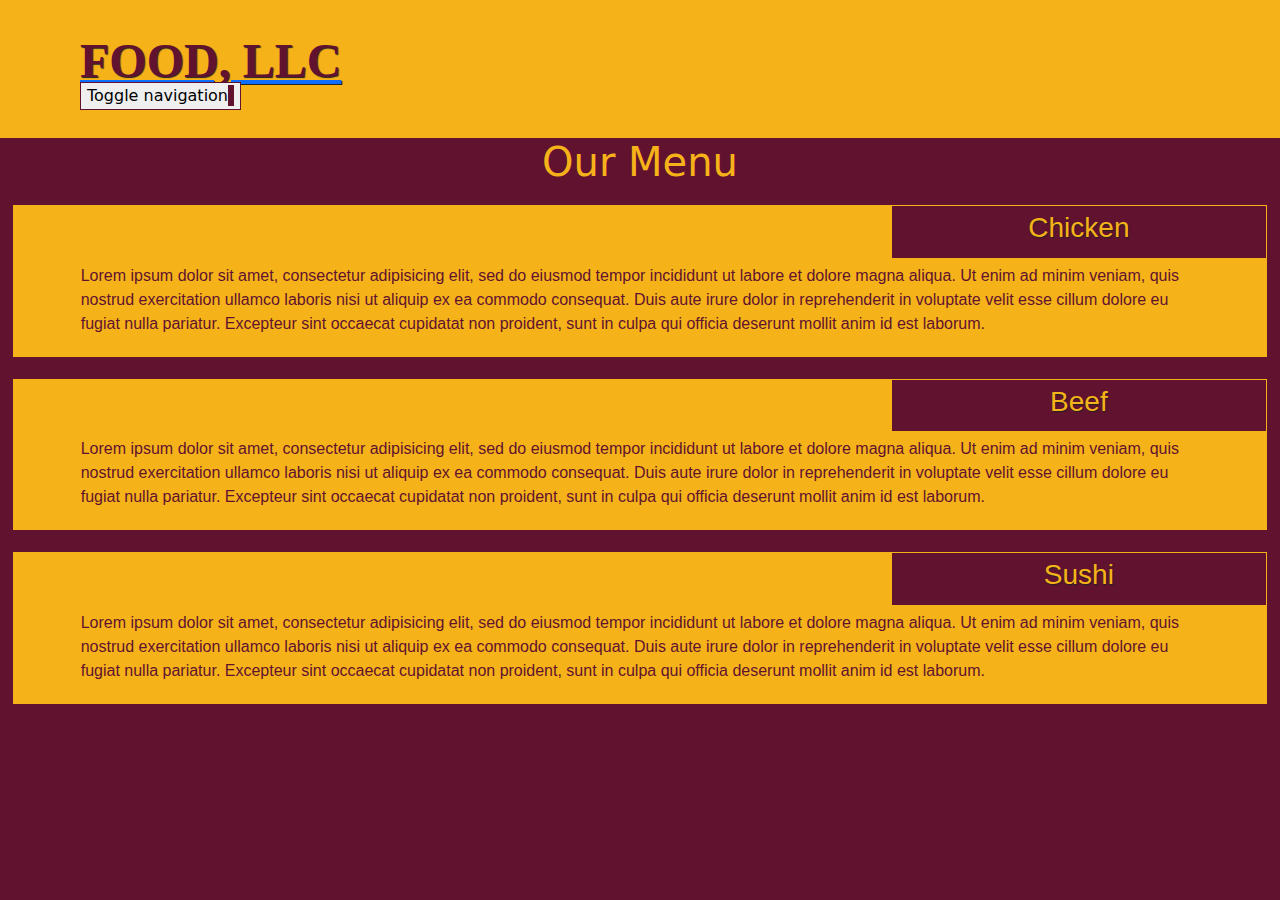
==== module3solution/index1.html @ 5f43bc53 "assignment3" ====
<!doctype html>
<html lang="en">
  <head>
    <meta charset="utf-8">
    <meta http-equiv="X-UA-Compatible" content="IE=edge">
    <meta name="viewport" content="width=device-width, initial-scale=1">

    <!-- HTML5 shim and Respond.js for IE8 support of HTML5 elements and media queries -->
    <!-- WARNING: Respond.js doesn't work if you view the page via file:// -->
    <!--[if lt IE 9]>
      <script src="https://oss.maxcdn.com/html5shiv/3.7.2/html5shiv.min.js"></script>
      <script src="https://oss.maxcdn.com/respond/1.4.2/respond.min.js"></script>
    <![endif]-->

    <title>Assignment3</title>
    <link rel="stylesheet" href="css/bootstrap.min.css">
    <link rel="stylesheet" href="css/styles.css">
  </head>
<body>
  <header>
    <nav id="header-nav" class="navbar navbar-default">
      <div class="container">
        <div class="navbar-header">
          <div class="navbar-brand">
            <a href="index.html"><h1>Food, LLC</h1></a>
          </div>
          <button type="button" class="navbar-toggle collapsed" data-toggle="collapse" data-target="#collapsable-nav" aria-expanded="false">
            <span class="sr-only">Toggle navigation</span>
            <span class="icon-bar"></span>
            <span class="icon-bar"></span>
            <span class="icon-bar"></span>
          </button>
        </div>
        <div id="collapsable-nav" class="collapse navbar-collapse">
          <ul id="nav-list" class="nav navbar-nav navbar-right visible-xs">
            <li class="text-center">
              <a href="#chicken"><span class="glyphicon glyphicon-cutlery"></span><br class="hidden-xs"> Chicken</a>
              <hr class="visible-xs">
            </li>
            <li class="text-center">
              <a href="#beef"><span class="glyphicon glyphicon-fire"></span><br class="hidden-xs"> Beef</a>
              <hr class="visible-xs">
            </li>
            <li class="text-center">
              <a href="#sushi"><span class="glyphicon glyphicon-gift"></span><br class="hidden-xs"> Sushi</a>
            </li>
          </ul>
        </div>
      </div>
    </nav>
  </header>
  <h1 class="text-center">Our Menu</h1>
  <div id="main-content" class="container-fluid">
    <div id="menu-tiles" class="row">
      <div id="chicken-menu"class="col-lg-12 col-md-6 col-sm-12 col-xs-12">
        <section>
          <div id="chicken" class="submenu"><h3 class="text-center">Chicken</h3></div>
          <p>
            Lorem ipsum dolor sit amet, consectetur adipisicing elit, sed do eiusmod tempor incididunt ut labore et dolore magna aliqua.
            Ut enim ad minim veniam, quis nostrud exercitation ullamco laboris nisi ut aliquip ex ea commodo consequat.
            Duis aute irure dolor in reprehenderit in voluptate velit esse cillum dolore eu fugiat nulla pariatur.
            Excepteur sint occaecat cupidatat non proident, sunt in culpa qui officia deserunt mollit anim id est laborum.
          </p>
        </section>
      </div>
      <div id="beef-menu"class="col-lg-12 col-md-6 col-sm-12 col-xs-12">
        <section>
          <div id="beef" class="submenu"><h3 class="text-center">Beef</h3></div>
          <p>
            Lorem ipsum dolor sit amet, consectetur adipisicing elit, sed do eiusmod tempor incididunt ut labore et dolore magna aliqua.
            Ut enim ad minim veniam, quis nostrud exercitation ullamco laboris nisi ut aliquip ex ea commodo consequat.
            Duis aute irure dolor in reprehenderit in voluptate velit esse cillum dolore eu fugiat nulla pariatur.
            Excepteur sint occaecat cupidatat non proident, sunt in culpa qui officia deserunt mollit anim id est laborum.
          </p>
        </section>
      </div>
      <div id="sushi-menu"class="col-lg-12 col-md-12 col-sm-12 col-xs-12">
        <section>
          <div id="sushi" class="submenu"><h3 class="text-center">Sushi</h3></div>
          <p>
            Lorem ipsum dolor sit amet, consectetur adipisicing elit, sed do eiusmod tempor incididunt ut labore et dolore magna aliqua.
            Ut enim ad minim veniam, quis nostrud exercitation ullamco laboris nisi ut aliquip ex ea commodo consequat.
            Duis aute irure dolor in reprehenderit in voluptate velit esse cillum dolore eu fugiat nulla pariatur.
            Excepteur sint occaecat cupidatat non proident, sunt in culpa qui officia deserunt mollit anim id est laborum.
          </p>
        </section>
      </div>
    </div>
  </div>

  <!-- jQuery (Bootstrap JS plugins depend on it) -->
  <script src="js/jquery-1.11.3.min.js"></script>
  <script src="js/bootstrap.min.js"></script>
  <script src="js/script.js"></script>
</body>
</html>
---- module3solution/css/styles.css ----
* {
    box-sizing: border-box;
}

body {
  font-size: 16px;
  color: #fff;
  background-color: #61122f;
}

.container {
    border: none;
    margin-left: auto;
    margin-right: auto;
    margin-top: 10px;
    margin-bottom: 10px;
    padding: 10px;
}

.navbar-brand {
  font-size: 2em;
  border: 0 0 10px 10px;
  padding-top: 15px;
  color: #FFFFFF;
}

.navbar-brand h1 {
  font-family: 'Lora', serif;
  color: #61122f;
  font-size: 1.5em;
  text-transform: uppercase;
  font-weight: bold;
  text-shadow: 1px 1px 1px #222;
  margin-top: 0;
  margin-bottom: 0;
  line-height: .75;
}

.navbar-brand a:hover, .navbar-brand a:focus {
  text-decoration: none;
}

#header-nav {
  background-color: #f6b319;
  border-radius: 0;
  border: 0;
}

.navbar-header button.navbar-toggle, .navbar-header .icon-bar {
  border: 1px solid #61122f;
}
.navbar-header button.navbar-toggle {
  clear: both;
  margin-top: -35px;
}

.nav-header {
  background-color: #FFFFFF;
}

#nav-list {
  margin-top: 10px;
}

#nav-list a {
  color: #951C49;
  text-align: center;
}
#nav-list a:hover {
  background: #E7E7E7;
}
#nav-list a span {
  font-size: 1.2em;
  margin-right: 9px;
}

hr {
  border-color: white;
}

h1 {
  color: #f6b319;
}

section {
    border: 1px solid #61122f;
    background-color: #f6b319;
    width: 100%;
    height: auto;
    font-family: Helvetica;
    color: #61122f;
    position: relative;
    overflow: auto;
}

.submenu {
    border: 1px solid #f6b319;
    text-align: center;
    width: 30%;
    margin-left: 70%;
    font-family: Georgia,sans-serif;
    font-weight: bold;
    font-size: 1.25em;
  color: #f6b319;
  text-shadow: 1px 1px 1px #222;
    margin-bottom: 0;
    margin-top: 0;
    padding: 5px;
    background-color: #61122f;
}

section > p {
  width: 90%;
  height: 100%;
  padding: 5px;
  margin-left: auto;
  margin-right: auto;
  clear: right;
  overflow: auto;
}

#chicken-menu {
  margin-bottom: 10px;
  margin-top: 10px;
}

#beef-menu {
  margin-bottom: 10px;
  margin-top: 10px;
}

#sushi-menu {
  margin-bottom: 10px;
  margin-top: 10px;
}

/********** Large devices only **********/
@media (min-width: 1200px) {
}

/********** Medium devices only **********/
@media (min-width: 992px) and (max-width: 1199px) {
}

/********** Small devices only **********/
@media (min-width: 768px) and (max-width: 991px) {
}

/********** Extra small devices only **********/
@media (max-width: 767px) {
  /* Header */
  .navbar-brand {
    padding-top: 0;
    height: 40px;
  }
  h1, .navbar-brand h1 {
    padding-top: 10px;
    font-size: 6vw;
  }

  #collapsable-nav a {
    font-size: 1.2em;
  }
  #collapsable-nav a span {
    font-size: 1em;
    margin-right: 3px;
  }
  /* End Header */
}


/********** Super extra small devices Only (e.g., iPhone 4) **********/
@media (max-width: 479px) {
  /* Header */
  h1, .navbar-brand h1 {
    padding-top: 13px;
  }
  /* End Header */
}
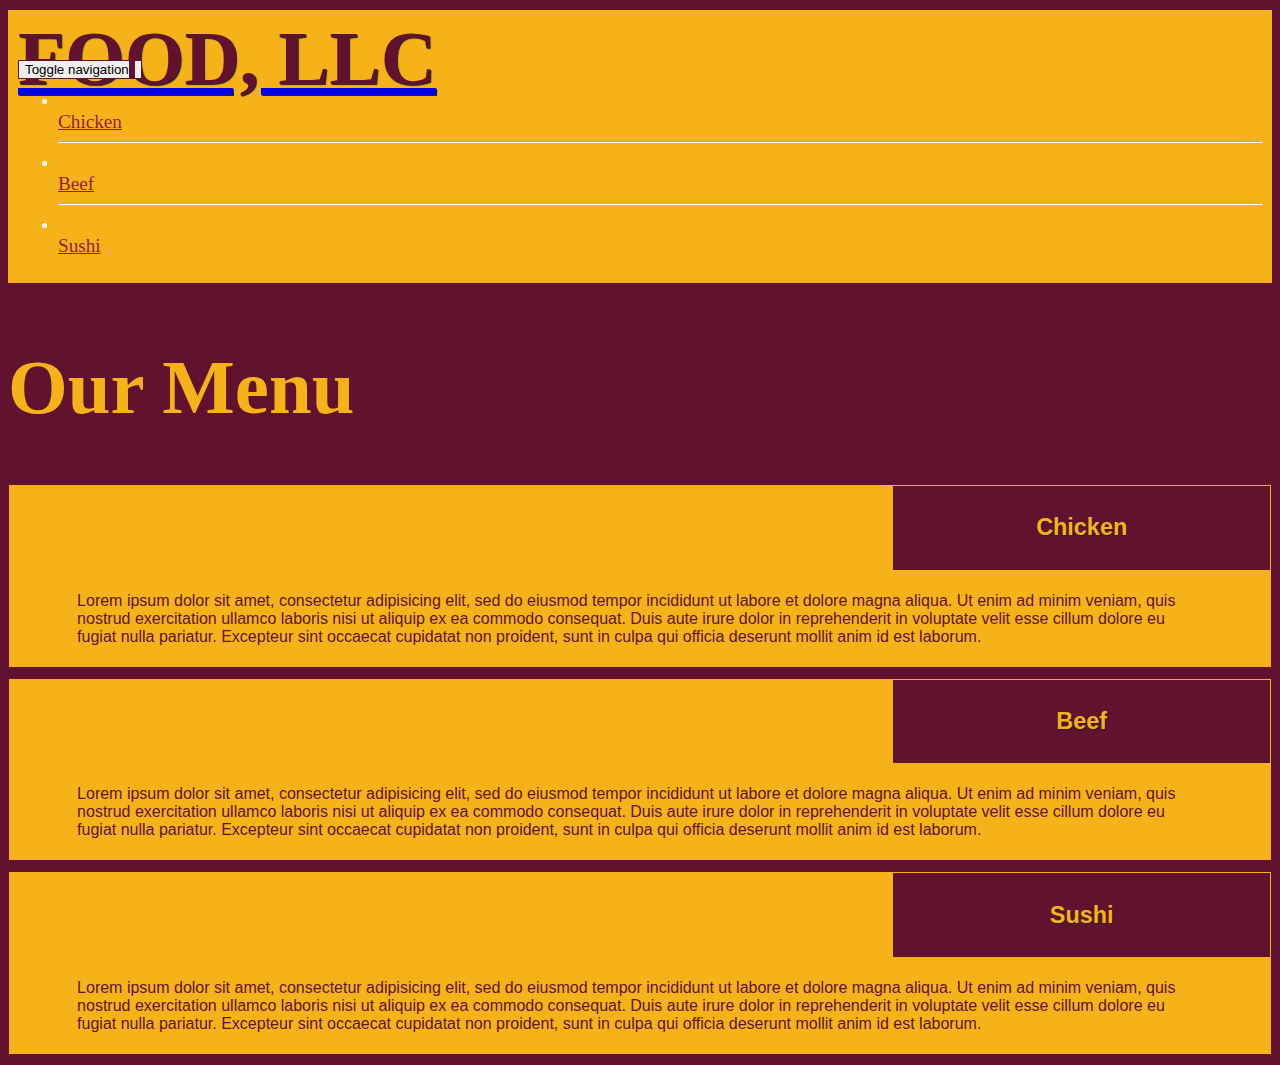
==== commit d747da82: "assignment3" ====
--- a/module3solution/index1.html
+++ b/module3solution/index1.html
@@ -13,7 +13,7 @@
     <![endif]-->
 
     <title>Assignment3</title>
-    <link rel="stylesheet" href="css/bootstrap.min.css">
+    <link rel="stylesheet" href="css/bootstrap.min">
     <link rel="stylesheet" href="css/styles.css">
   </head>
 <body>
--- a/module3solution/css/styles.css
+++ b/module3solution/css/styles.css
@@ -136,6 +136,22 @@
 
 /********** Large devices only **********/
 @media (min-width: 1200px) {
+  .navbar-brand {
+    padding-top: 0;
+    height: 40px;
+  }
+  h1, .navbar-brand h1 {
+    padding-top: 10px;
+    font-size: 6vw;
+  }
+
+  #collapsable-nav a {
+    font-size: 1.2em;
+  }
+  #collapsable-nav a span {
+    font-size: 1em;
+    margin-right: 3px;
+  }
 }
 
 /********** Medium devices only **********/
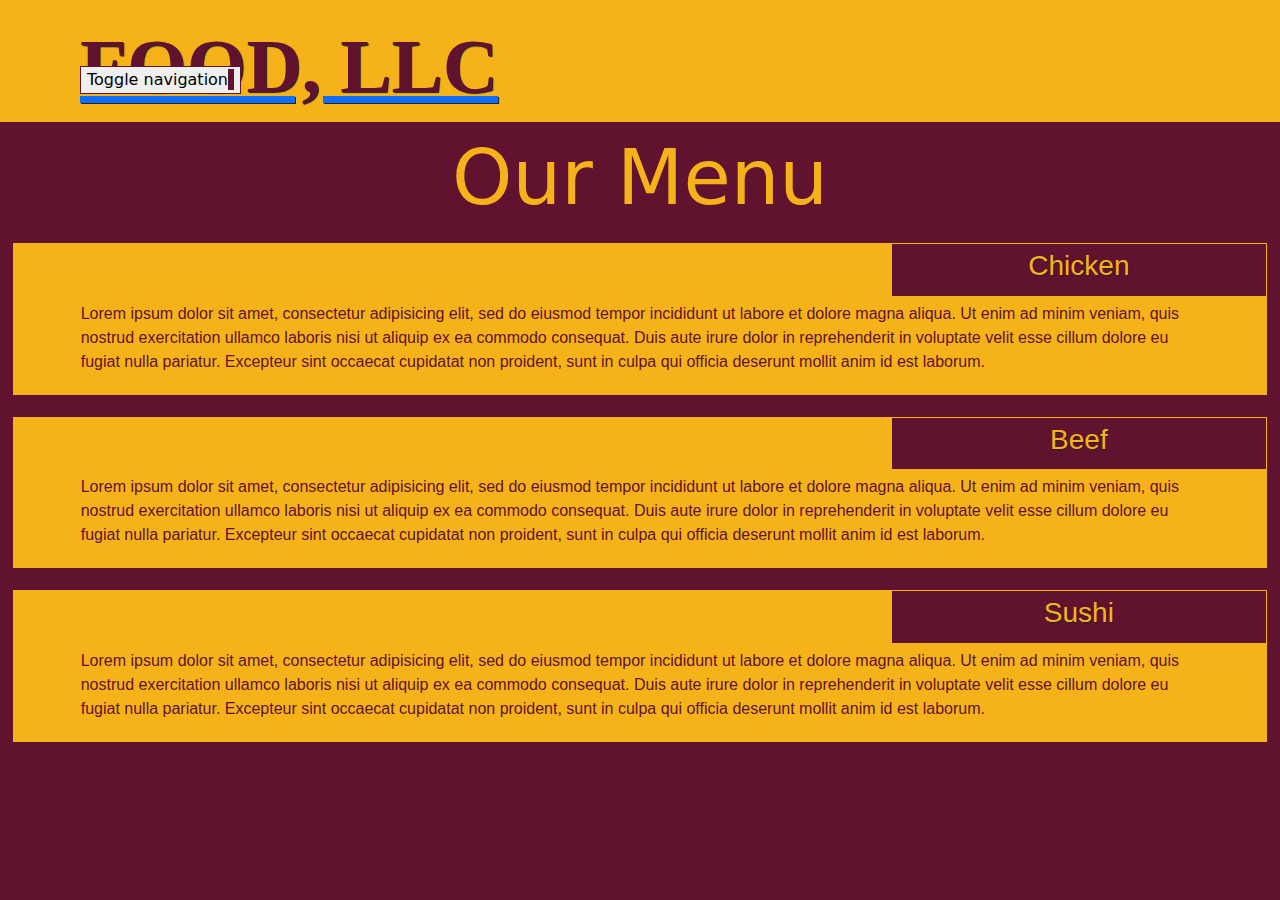
==== commit a5855b6b: "assignment3" ====
--- a/module3solution/index1.html
+++ b/module3solution/index1.html
@@ -13,7 +13,7 @@
     <![endif]-->
 
     <title>Assignment3</title>
-    <link rel="stylesheet" href="css/bootstrap.min">
+    <link rel="stylesheet" href="css/bootstrap.min.css">
     <link rel="stylesheet" href="css/styles.css">
   </head>
 <body>
@@ -89,7 +89,7 @@
   </div>
 
   <!-- jQuery (Bootstrap JS plugins depend on it) -->
-  <script src="js/jquery-1.11.3.min.js"></script>
+  <script src="js/jquery-3.6.0.min"></script>
   <script src="js/bootstrap.min.js"></script>
   <script src="js/script.js"></script>
 </body>
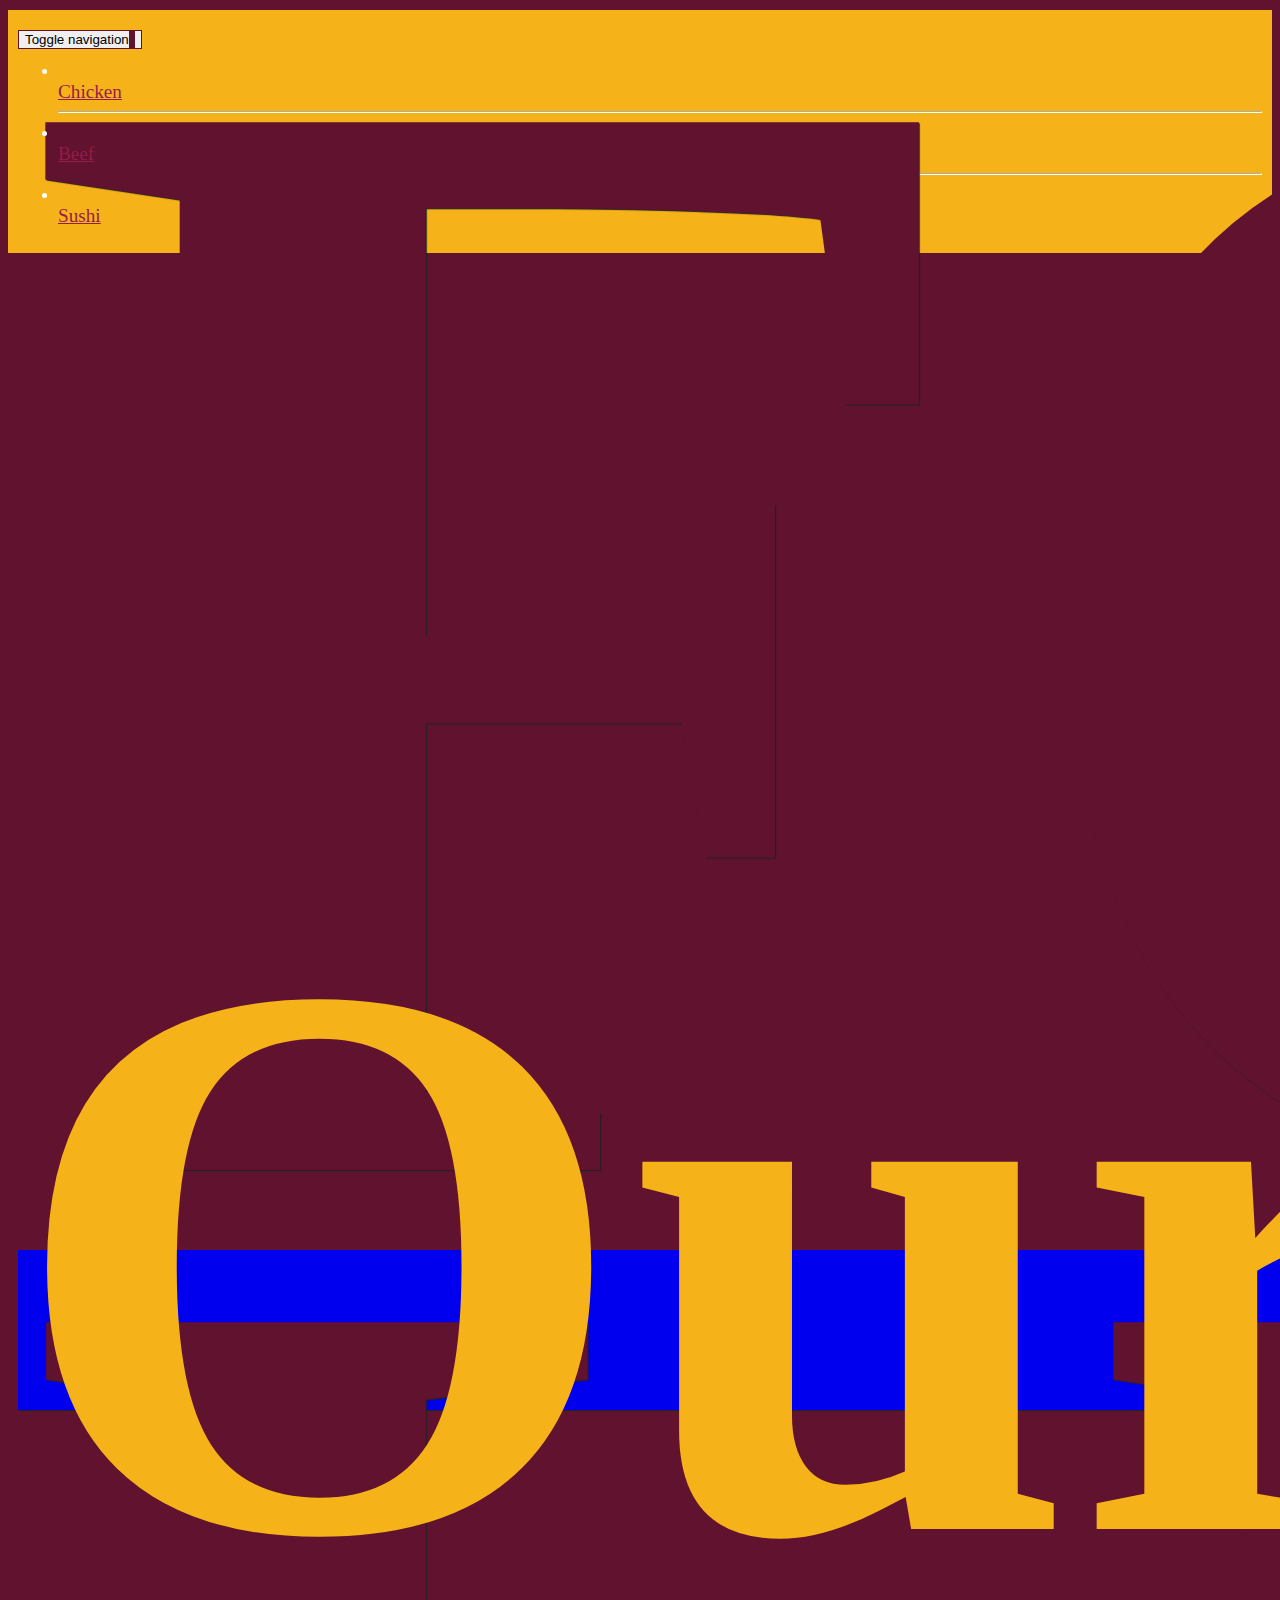
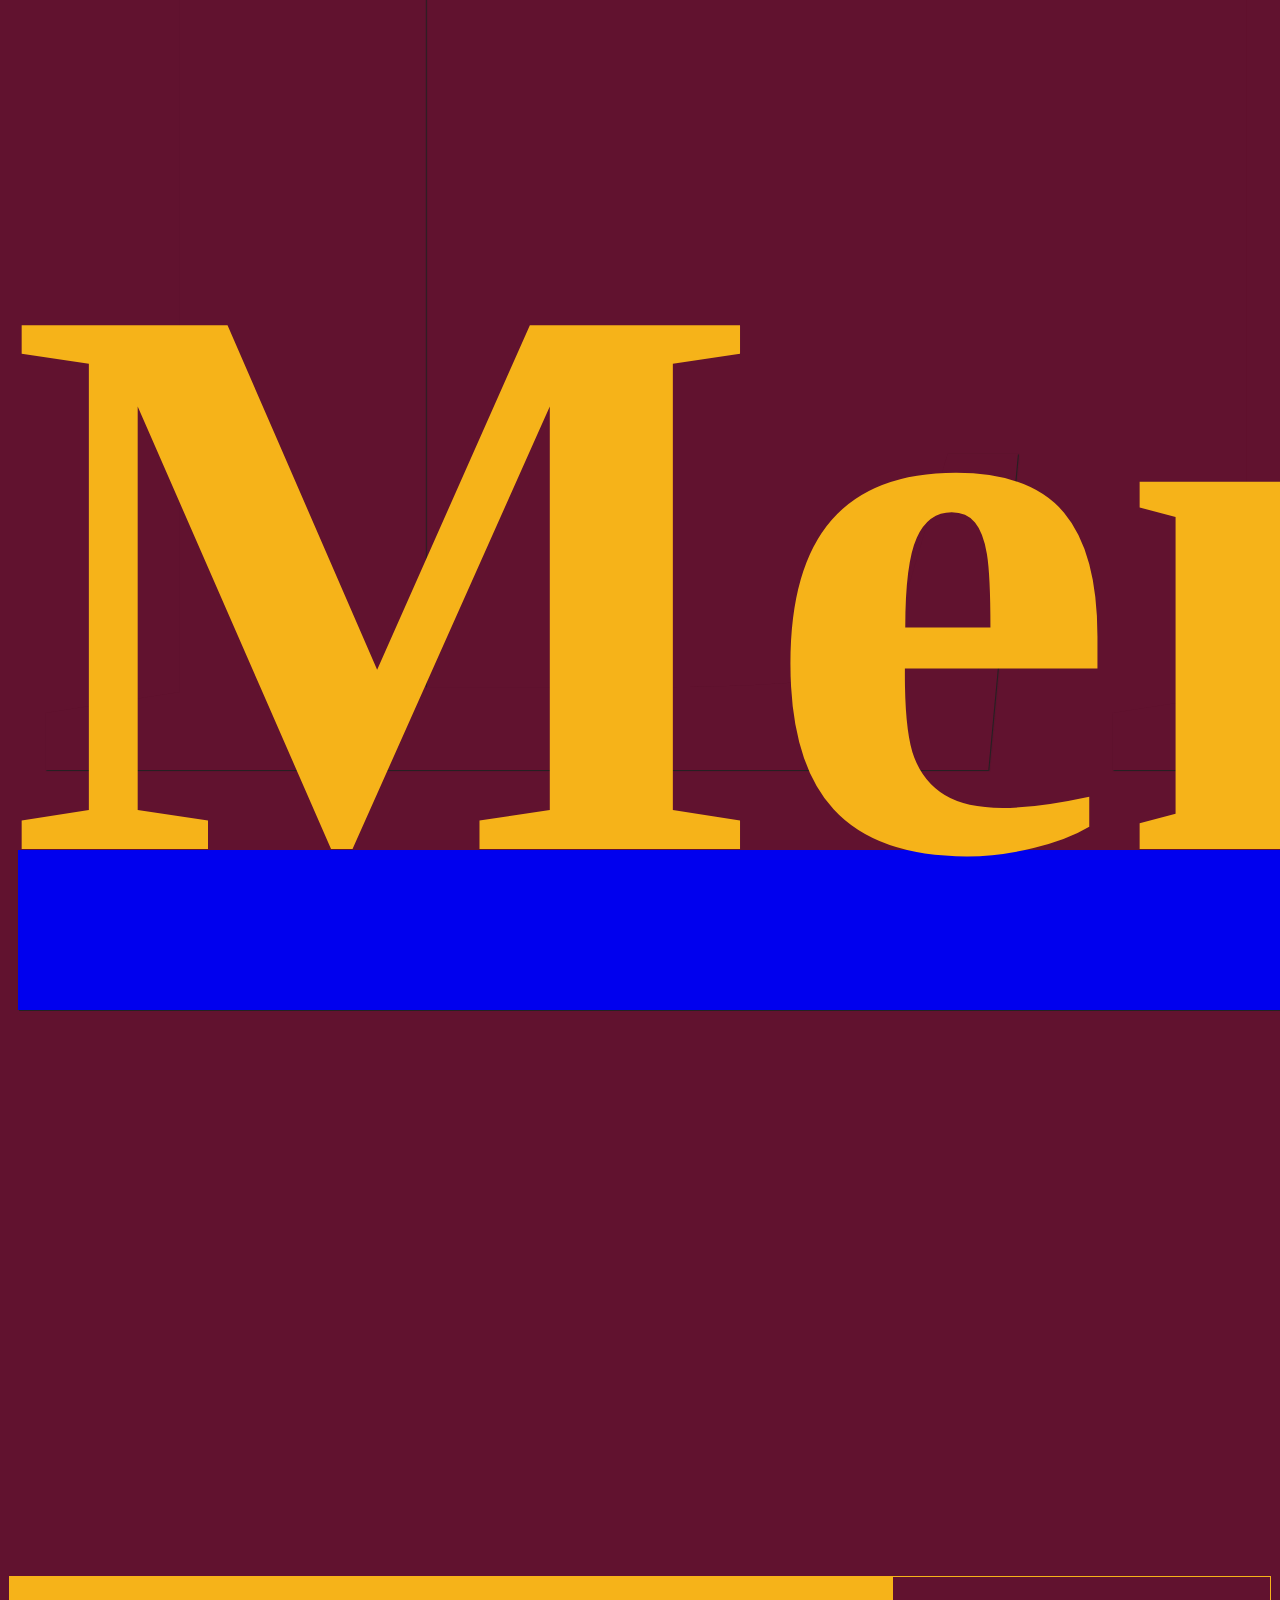
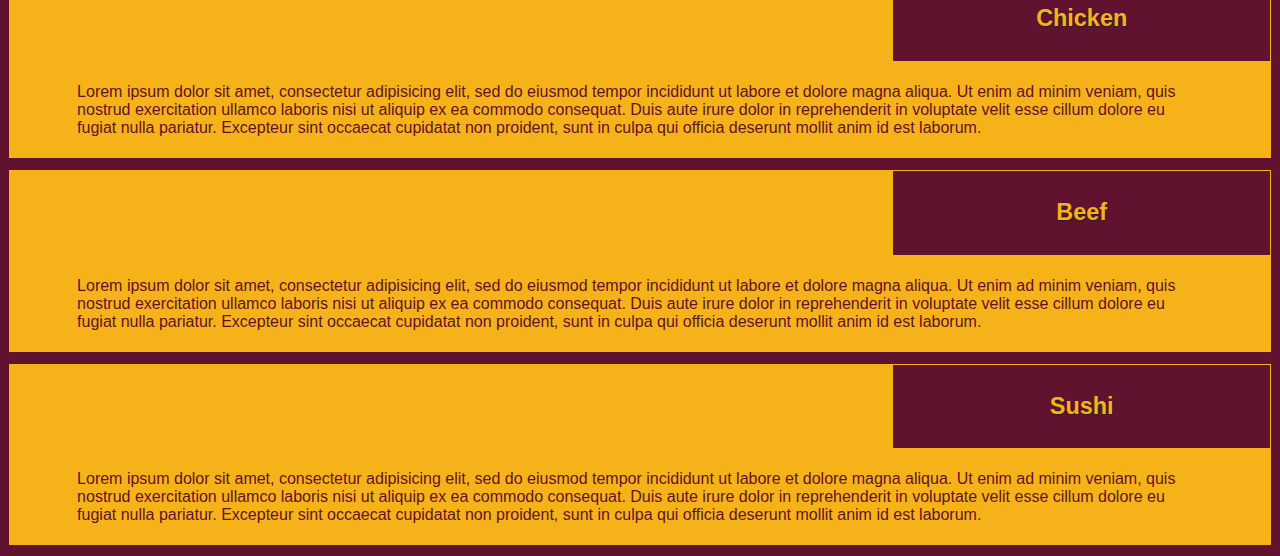
==== commit e027953f: "assignment3" ====
--- a/module3solution/index1.html
+++ b/module3solution/index1.html
@@ -13,7 +13,7 @@
     <![endif]-->
 
     <title>Assignment3</title>
-    <link rel="stylesheet" href="css/bootstrap.min.css">
+    <link rel="stylesheet" href="css/bootstrap.min">
     <link rel="stylesheet" href="css/styles.css">
   </head>
 <body>
@@ -90,7 +90,7 @@
 
   <!-- jQuery (Bootstrap JS plugins depend on it) -->
   <script src="js/jquery-3.6.0.min"></script>
-  <script src="js/bootstrap.min.js"></script>
+  <script src="js/bootstrap.bundle.min.js"></script>
   <script src="js/script.js"></script>
 </body>
 </html>--- a/module3solution/css/styles.css
+++ b/module3solution/css/styles.css
@@ -138,11 +138,11 @@
 @media (min-width: 1200px) {
   .navbar-brand {
     padding-top: 0;
-    height: 40px;
+    height: 10px;
   }
   h1, .navbar-brand h1 {
     padding-top: 10px;
-    font-size: 6vw;
+    font-size: 50em;
   }
 
   #collapsable-nav a {
@@ -164,32 +164,4 @@
 
 /********** Extra small devices only **********/
 @media (max-width: 767px) {
-  /* Header */
-  .navbar-brand {
-    padding-top: 0;
-    height: 40px;
-  }
-  h1, .navbar-brand h1 {
-    padding-top: 10px;
-    font-size: 6vw;
-  }
-
-  #collapsable-nav a {
-    font-size: 1.2em;
-  }
-  #collapsable-nav a span {
-    font-size: 1em;
-    margin-right: 3px;
-  }
-  /* End Header */
 }
-
-
-/********** Super extra small devices Only (e.g., iPhone 4) **********/
-@media (max-width: 479px) {
-  /* Header */
-  h1, .navbar-brand h1 {
-    padding-top: 13px;
-  }
-  /* End Header */
-}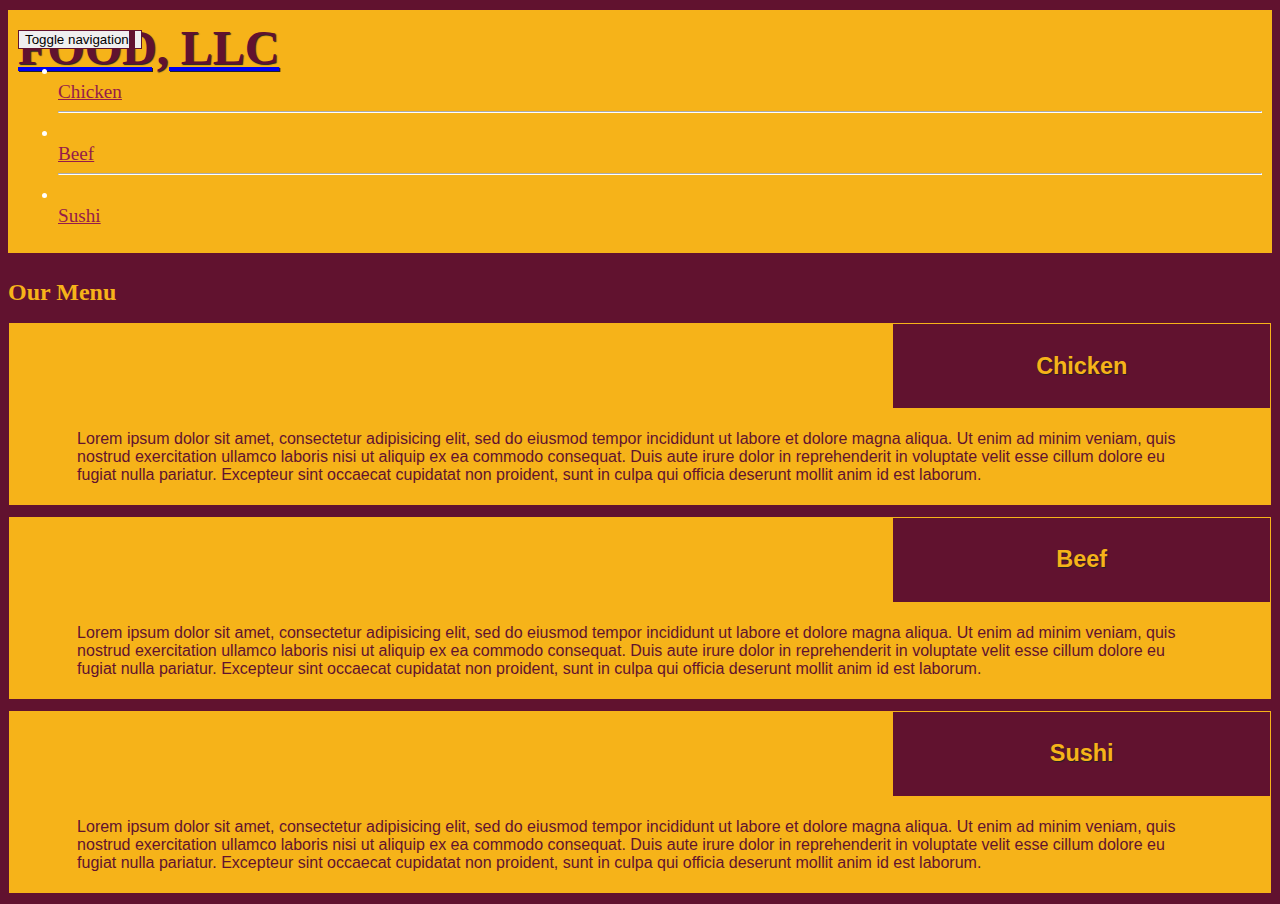
==== commit e6fb8324: "assignment3" ====
--- a/module3solution/index1.html
+++ b/module3solution/index1.html
@@ -90,7 +90,7 @@
 
   <!-- jQuery (Bootstrap JS plugins depend on it) -->
   <script src="js/jquery-3.6.0.min"></script>
-  <script src="js/bootstrap.bundle.min.js"></script>
+  <script src="js/bootstrap.min.js"></script>
   <script src="js/script.js"></script>
 </body>
 </html>--- a/module3solution/css/styles.css
+++ b/module3solution/css/styles.css
@@ -142,7 +142,7 @@
   }
   h1, .navbar-brand h1 {
     padding-top: 10px;
-    font-size: 50em;
+    font-size: 1.5em;
   }
 
   #collapsable-nav a {
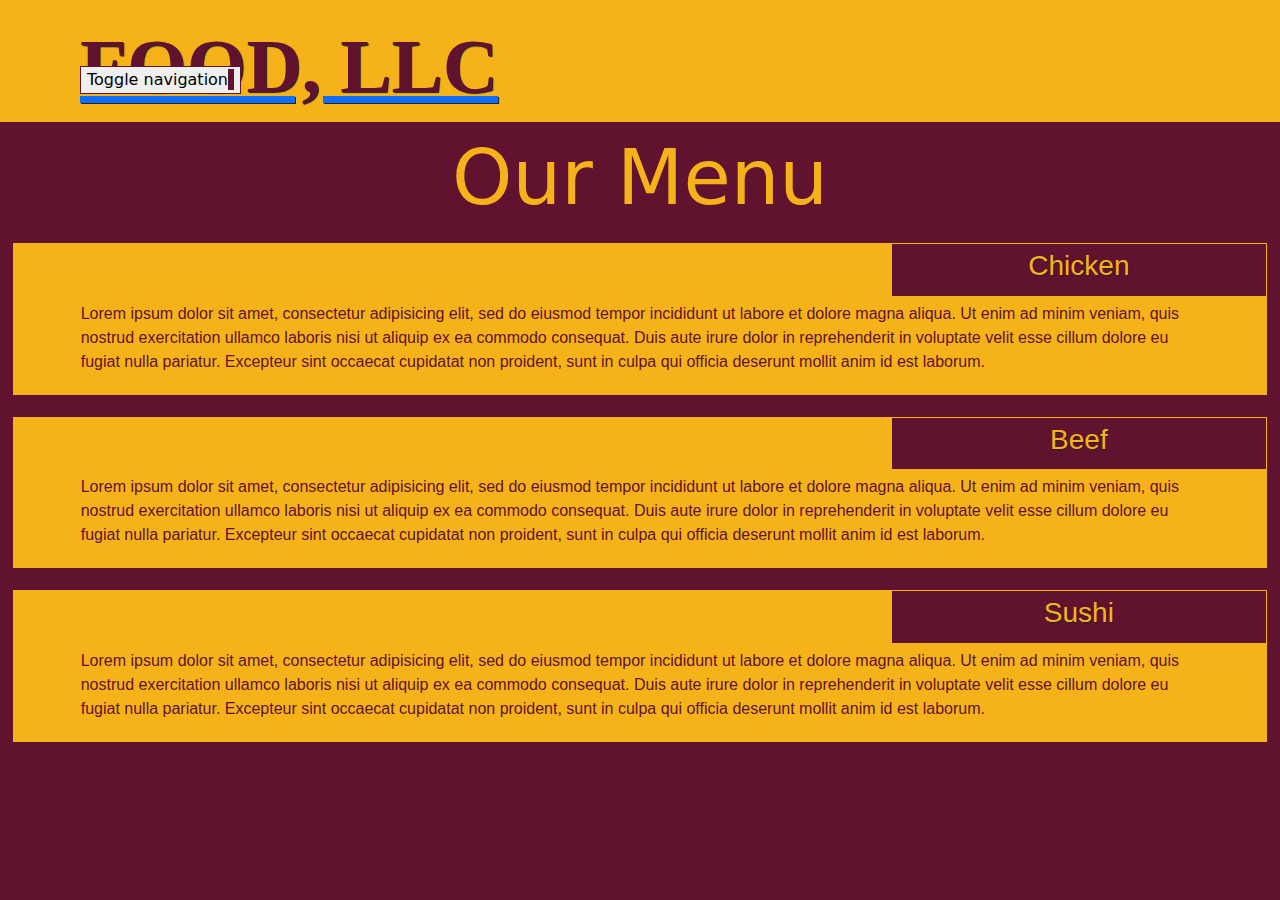
==== commit 6a19cad7: "assignment3" ====
--- a/module3solution/index1.html
+++ b/module3solution/index1.html
@@ -13,7 +13,7 @@
     <![endif]-->
 
     <title>Assignment3</title>
-    <link rel="stylesheet" href="css/bootstrap.min">
+    <link rel="stylesheet" href="css/bootstrap.min.css">
     <link rel="stylesheet" href="css/styles.css">
   </head>
 <body>
--- a/module3solution/css/styles.css
+++ b/module3solution/css/styles.css
@@ -138,11 +138,11 @@
 @media (min-width: 1200px) {
   .navbar-brand {
     padding-top: 0;
-    height: 10px;
+    height: 40px;
   }
   h1, .navbar-brand h1 {
     padding-top: 10px;
-    font-size: 1.5em;
+    font-size: 6vw;
   }
 
   #collapsable-nav a {
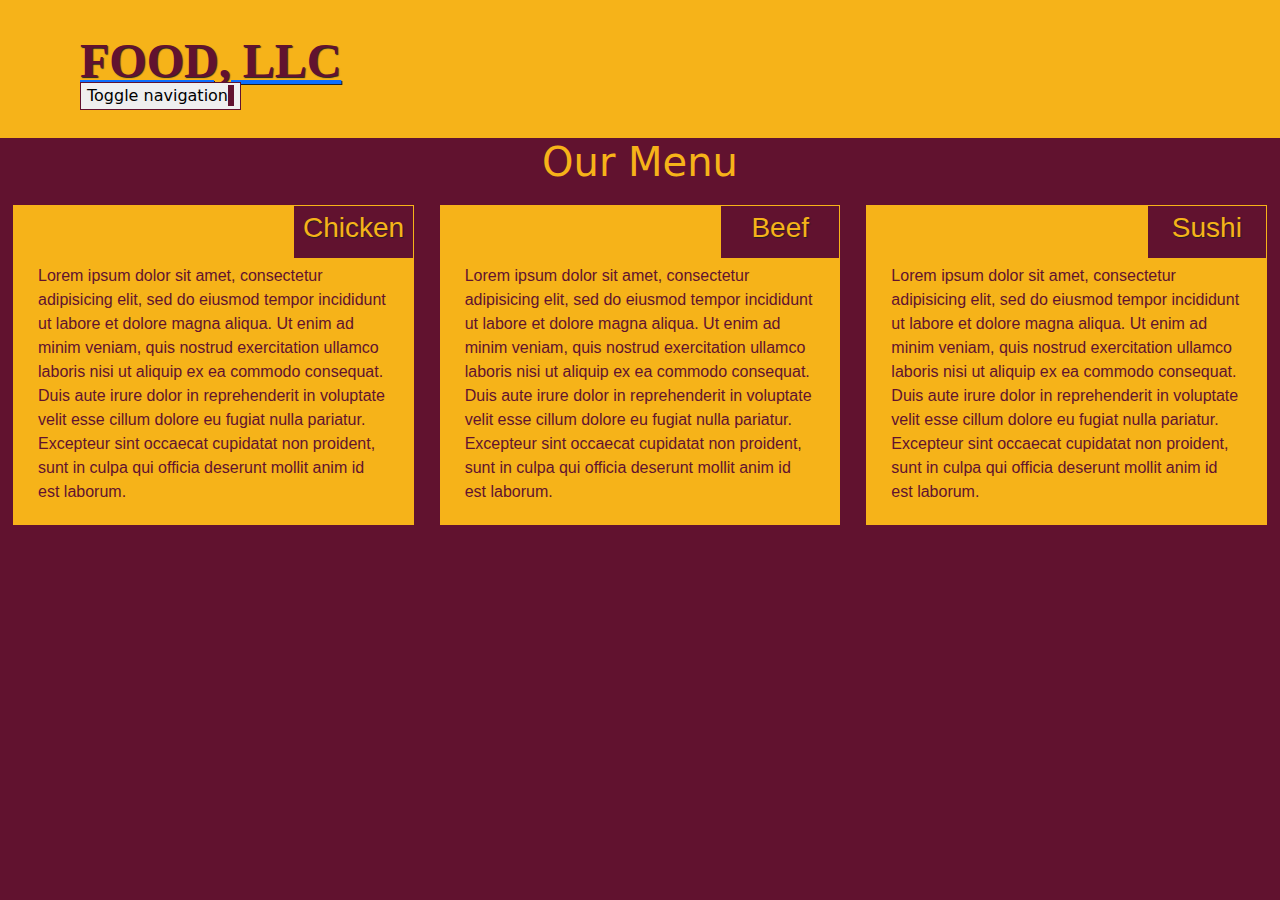
==== commit bbdc1ae9: "assignment3" ====
--- a/module3solution/index1.html
+++ b/module3solution/index1.html
@@ -12,7 +12,7 @@
       <script src="https://oss.maxcdn.com/respond/1.4.2/respond.min.js"></script>
     <![endif]-->
 
-    <title>Assignment3</title>
+    <title>Assignment 3 Solution</title>
     <link rel="stylesheet" href="css/bootstrap.min.css">
     <link rel="stylesheet" href="css/styles.css">
   </head>
@@ -52,7 +52,7 @@
   <h1 class="text-center">Our Menu</h1>
   <div id="main-content" class="container-fluid">
     <div id="menu-tiles" class="row">
-      <div id="chicken-menu"class="col-lg-12 col-md-6 col-sm-12 col-xs-12">
+      <div id="chicken-menu"class="col-lg-4 col-md-6 col-sm-12 col-xs-12">
         <section>
           <div id="chicken" class="submenu"><h3 class="text-center">Chicken</h3></div>
           <p>
@@ -63,7 +63,7 @@
           </p>
         </section>
       </div>
-      <div id="beef-menu"class="col-lg-12 col-md-6 col-sm-12 col-xs-12">
+      <div id="beef-menu"class="col-lg-4 col-md-6 col-sm-12 col-xs-12">
         <section>
           <div id="beef" class="submenu"><h3 class="text-center">Beef</h3></div>
           <p>
@@ -74,7 +74,7 @@
           </p>
         </section>
       </div>
-      <div id="sushi-menu"class="col-lg-12 col-md-12 col-sm-12 col-xs-12">
+      <div id="sushi-menu"class="col-lg-4 col-md-12 col-sm-12 col-xs-12">
         <section>
           <div id="sushi" class="submenu"><h3 class="text-center">Sushi</h3></div>
           <p>
@@ -89,7 +89,7 @@
   </div>
 
   <!-- jQuery (Bootstrap JS plugins depend on it) -->
-  <script src="js/jquery-3.6.0.min"></script>
+  <script src="js/jquery-1.11.3.min.js"></script>
   <script src="js/bootstrap.min.js"></script>
   <script src="js/script.js"></script>
 </body>
--- a/module3solution/css/styles.css
+++ b/module3solution/css/styles.css
@@ -1,5 +1,5 @@
 * {
-    box-sizing: border-box;
+  box-sizing: border-box;
 }
 
 body {
@@ -9,12 +9,12 @@
 }
 
 .container {
-    border: none;
-    margin-left: auto;
-    margin-right: auto;
-    margin-top: 10px;
-    margin-bottom: 10px;
-    padding: 10px;
+  border: none;
+  margin-left: auto;
+  margin-right: auto;
+  margin-top: 10px;
+  margin-bottom: 10px;
+  padding: 10px;
 }
 
 .navbar-brand {
@@ -83,30 +83,30 @@
 }
 
 section {
-    border: 1px solid #61122f;
-    background-color: #f6b319;
-    width: 100%;
-    height: auto;
-    font-family: Helvetica;
-    color: #61122f;
-    position: relative;
-    overflow: auto;
+  border: 1px solid #61122f;
+  background-color: #f6b319;
+  width: 100%;
+  height: auto;
+  font-family: Helvetica;
+  color: #61122f;
+  position: relative;
+  overflow: auto;
 }
 
 .submenu {
-    border: 1px solid #f6b319;
-    text-align: center;
-    width: 30%;
-    margin-left: 70%;
-    font-family: Georgia,sans-serif;
-    font-weight: bold;
-    font-size: 1.25em;
+  border: 1px solid #f6b319;
+  text-align: center;
+  width: 30%;
+  margin-left: 70%;
+  font-family: Georgia,sans-serif;
+  font-weight: bold;
+  font-size: 1.25em;
   color: #f6b319;
   text-shadow: 1px 1px 1px #222;
-    margin-bottom: 0;
-    margin-top: 0;
-    padding: 5px;
-    background-color: #61122f;
+  margin-bottom: 0;
+  margin-top: 0;
+  padding: 5px;
+  background-color: #61122f;
 }
 
 section > p {
@@ -136,6 +136,19 @@
 
 /********** Large devices only **********/
 @media (min-width: 1200px) {
+}
+
+/********** Medium devices only **********/
+@media (min-width: 992px) and (max-width: 1199px) {
+}
+
+/********** Small devices only **********/
+@media (min-width: 768px) and (max-width: 991px) {
+}
+
+/********** Extra small devices only **********/
+@media (max-width: 767px) {
+  /* Header */
   .navbar-brand {
     padding-top: 0;
     height: 40px;
@@ -152,16 +165,15 @@
     font-size: 1em;
     margin-right: 3px;
   }
+  /* End Header */
 }
 
-/********** Medium devices only **********/
-@media (min-width: 992px) and (max-width: 1199px) {
-}
 
-/********** Small devices only **********/
-@media (min-width: 768px) and (max-width: 991px) {
-}
-
-/********** Extra small devices only **********/
-@media (max-width: 767px) {
-}
+/********** Super extra small devices Only (e.g., iPhone 4) **********/
+@media (max-width: 479px) {
+  /* Header */
+  h1, .navbar-brand h1 {
+    padding-top: 13px;
+  }
+  /* End Header */
+}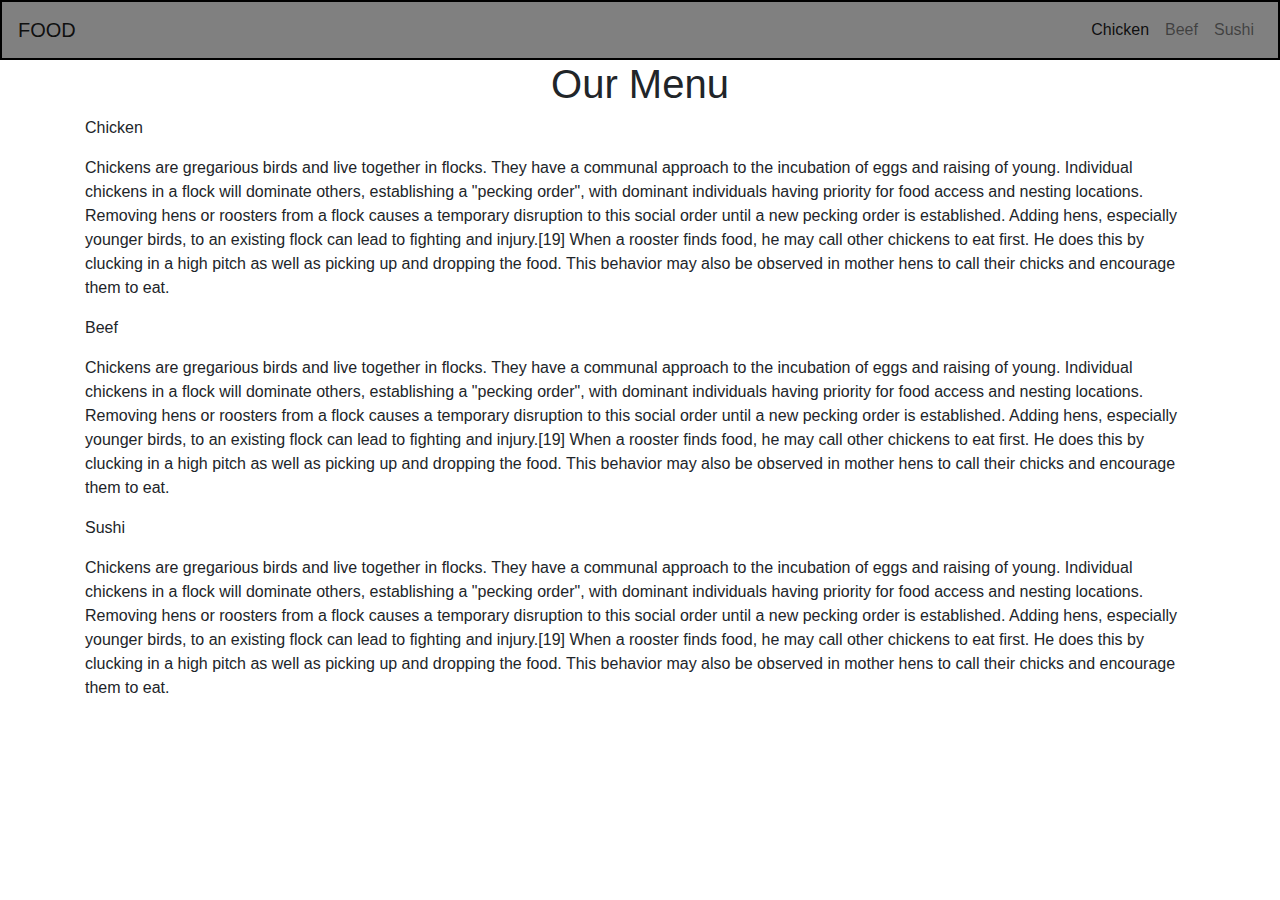
==== commit 57a95d4d: "assignment3" ====
--- a/module3solution/index1.html
+++ b/module3solution/index1.html
@@ -1,96 +1,104 @@
-<!doctype html>
-<html lang="en">
-  <head>
+<!DOCTYPE html>
+
+<html>
+
+<head>
     <meta charset="utf-8">
     <meta http-equiv="X-UA-Compatible" content="IE=edge">
+    <title>Make a web page</title>
+    <meta name="description" content="">
     <meta name="viewport" content="width=device-width, initial-scale=1">
+    <link rel="stylesheet" href="https://stackpath.bootstrapcdn.com/bootstrap/4.3.1/css/bootstrap.min.css"
+        integrity="sha384-ggOyR0iXCbMQv3Xipma34MD+dH/1fQ784/j6cY/iJTQUOhcWr7x9JvoRxT2MZw1T" crossorigin="anonymous">
+    <link rel="stylesheet" href="css/style.css">
+</head>
 
-    <!-- HTML5 shim and Respond.js for IE8 support of HTML5 elements and media queries -->
-    <!-- WARNING: Respond.js doesn't work if you view the page via file:// -->
-    <!--[if lt IE 9]>
-      <script src="https://oss.maxcdn.com/html5shiv/3.7.2/html5shiv.min.js"></script>
-      <script src="https://oss.maxcdn.com/respond/1.4.2/respond.min.js"></script>
-    <![endif]-->
+<body>
+    <header>
+        <nav class="navbar navbar-expand-lg navbar-light" style="background-color: gray; border: 2px solid black;">
+            <a class="navbar-brand" href="#">FOOD</a>
+            <button class="navbar-toggler" style="border: black 2px solid;" type="button" data-toggle="collapse" data-target="#navbarNavAltMarkup"
+                aria-controls="navbarNavAltMarkup" aria-expanded="false" aria-label="Toggle navigation">
+                <span class="navbar-toggler-icon"></span>
+            </button>
 
-    <title>Assignment 3 Solution</title>
-    <link rel="stylesheet" href="css/bootstrap.min.css">
-    <link rel="stylesheet" href="css/styles.css">
-  </head>
-<body>
-  <header>
-    <nav id="header-nav" class="navbar navbar-default">
-      <div class="container">
-        <div class="navbar-header">
-          <div class="navbar-brand">
-            <a href="index.html"><h1>Food, LLC</h1></a>
-          </div>
-          <button type="button" class="navbar-toggle collapsed" data-toggle="collapse" data-target="#collapsable-nav" aria-expanded="false">
-            <span class="sr-only">Toggle navigation</span>
-            <span class="icon-bar"></span>
-            <span class="icon-bar"></span>
-            <span class="icon-bar"></span>
-          </button>
+            <div class="collapse navbar-collapse justify-content-end" id="navbarNavAltMarkup">
+                <div class="nav navbar-nav" id="nav-text">
+                    <a class="nav-item nav-link active" href="#">Chicken<span class="sr-only">(current)</span></a>
+                    <a class="nav-item nav-link" href="#"> <span class="hidden-md-up">Beef</span></a>
+                    <a class="nav-item nav-link" href="#">Sushi</a>
+                </div>
+            </div>
+        </nav>
+    </header>
+
+    <h1 class="heading-title text-center">Our Menu</h1>
+
+    <div class="box">
+        <div class="container item1">
+            <section>
+                <div id="chicken">
+                    <p>Chicken</p>
+                </div>
+                <p>Chickens are gregarious birds and live together in flocks. They have a communal approach to the
+                    incubation of eggs and raising of young. Individual chickens in a flock will dominate others,
+                    establishing a "pecking order", with dominant individuals having priority for food access and
+                    nesting locations. Removing hens or roosters from a flock causes a temporary disruption to this
+                    social order until a new pecking order is established. Adding hens, especially younger birds, to an
+                    existing flock can lead to fighting and injury.[19] When a rooster finds food, he may call other
+                    chickens to eat first. He does this by clucking in a high pitch as well as picking up and dropping
+                    the food. This behavior may also be observed in mother hens to call their chicks and encourage them
+                    to eat.</p>
+            </section>
         </div>
-        <div id="collapsable-nav" class="collapse navbar-collapse">
-          <ul id="nav-list" class="nav navbar-nav navbar-right visible-xs">
-            <li class="text-center">
-              <a href="#chicken"><span class="glyphicon glyphicon-cutlery"></span><br class="hidden-xs"> Chicken</a>
-              <hr class="visible-xs">
-            </li>
-            <li class="text-center">
-              <a href="#beef"><span class="glyphicon glyphicon-fire"></span><br class="hidden-xs"> Beef</a>
-              <hr class="visible-xs">
-            </li>
-            <li class="text-center">
-              <a href="#sushi"><span class="glyphicon glyphicon-gift"></span><br class="hidden-xs"> Sushi</a>
-            </li>
-          </ul>
+
+        <div class="container item2">
+            <section>
+                <div id="beef">
+                    <p>Beef</p>
+                </div>
+                <p>Chickens are gregarious birds and live together in flocks. They have a communal approach to the
+                    incubation of eggs and raising of young. Individual chickens in a flock will dominate others,
+                    establishing a "pecking order", with dominant individuals having priority for food access and
+                    nesting locations. Removing hens or roosters from a flock causes a temporary disruption to this
+                    social order until a new pecking order is established. Adding hens, especially younger birds, to an
+                    existing flock can lead to fighting and injury.[19] When a rooster finds food, he may call other
+                    chickens to eat first. He does this by clucking in a high pitch as well as picking up and dropping
+                    the food. This behavior may also be observed in mother hens to call their chicks and encourage them
+                    to eat.</p>
+            </section>
         </div>
-      </div>
-    </nav>
-  </header>
-  <h1 class="text-center">Our Menu</h1>
-  <div id="main-content" class="container-fluid">
-    <div id="menu-tiles" class="row">
-      <div id="chicken-menu"class="col-lg-4 col-md-6 col-sm-12 col-xs-12">
-        <section>
-          <div id="chicken" class="submenu"><h3 class="text-center">Chicken</h3></div>
-          <p>
-            Lorem ipsum dolor sit amet, consectetur adipisicing elit, sed do eiusmod tempor incididunt ut labore et dolore magna aliqua.
-            Ut enim ad minim veniam, quis nostrud exercitation ullamco laboris nisi ut aliquip ex ea commodo consequat.
-            Duis aute irure dolor in reprehenderit in voluptate velit esse cillum dolore eu fugiat nulla pariatur.
-            Excepteur sint occaecat cupidatat non proident, sunt in culpa qui officia deserunt mollit anim id est laborum.
-          </p>
-        </section>
-      </div>
-      <div id="beef-menu"class="col-lg-4 col-md-6 col-sm-12 col-xs-12">
-        <section>
-          <div id="beef" class="submenu"><h3 class="text-center">Beef</h3></div>
-          <p>
-            Lorem ipsum dolor sit amet, consectetur adipisicing elit, sed do eiusmod tempor incididunt ut labore et dolore magna aliqua.
-            Ut enim ad minim veniam, quis nostrud exercitation ullamco laboris nisi ut aliquip ex ea commodo consequat.
-            Duis aute irure dolor in reprehenderit in voluptate velit esse cillum dolore eu fugiat nulla pariatur.
-            Excepteur sint occaecat cupidatat non proident, sunt in culpa qui officia deserunt mollit anim id est laborum.
-          </p>
-        </section>
-      </div>
-      <div id="sushi-menu"class="col-lg-4 col-md-12 col-sm-12 col-xs-12">
-        <section>
-          <div id="sushi" class="submenu"><h3 class="text-center">Sushi</h3></div>
-          <p>
-            Lorem ipsum dolor sit amet, consectetur adipisicing elit, sed do eiusmod tempor incididunt ut labore et dolore magna aliqua.
-            Ut enim ad minim veniam, quis nostrud exercitation ullamco laboris nisi ut aliquip ex ea commodo consequat.
-            Duis aute irure dolor in reprehenderit in voluptate velit esse cillum dolore eu fugiat nulla pariatur.
-            Excepteur sint occaecat cupidatat non proident, sunt in culpa qui officia deserunt mollit anim id est laborum.
-          </p>
-        </section>
-      </div>
+
+        <div class="container item3">
+            <section>
+                <div id="sushi">
+                    <p>Sushi</p>
+                </div>
+                <p>Chickens are gregarious birds and live together in flocks. They have a communal approach to the
+                    incubation of eggs and raising of young. Individual chickens in a flock will dominate others,
+                    establishing a "pecking order", with dominant individuals having priority for food access and
+                    nesting locations. Removing hens or roosters from a flock causes a temporary disruption to this
+                    social order until a new pecking order is established. Adding hens, especially younger birds, to an
+                    existing flock can lead to fighting and injury.[19] When a rooster finds food, he may call other
+                    chickens to eat first. He does this by clucking in a high pitch as well as picking up and dropping
+                    the food. This behavior may also be observed in mother hens to call their chicks and encourage them
+                    to eat.</p>
+            </section>
+        </div>
+
     </div>
-  </div>
 
-  <!-- jQuery (Bootstrap JS plugins depend on it) -->
-  <script src="js/jquery-1.11.3.min.js"></script>
-  <script src="js/bootstrap.min.js"></script>
-  <script src="js/script.js"></script>
+
+
+    <script src="https://code.jquery.com/jquery-3.3.1.slim.min.js"
+        integrity="sha384-q8i/X+965DzO0rT7abK41JStQIAqVgRVzpbzo5smXKp4YfRvH+8abtTE1Pi6jizo" crossorigin="anonymous">
+    </script>
+    <script src="https://cdnjs.cloudflare.com/ajax/libs/popper.js/1.14.7/umd/popper.min.js"
+        integrity="sha384-UO2eT0CpHqdSJQ6hJty5KVphtPhzWj9WO1clHTMGa3JDZwrnQq4sF86dIHNDz0W1" crossorigin="anonymous">
+    </script>
+    <script src="https://stackpath.bootstrapcdn.com/bootstrap/4.3.1/js/bootstrap.min.js"
+        integrity="sha384-JjSmVgyd0p3pXB1rRibZUAYoIIy6OrQ6VrjIEaFf/nJGzIxFDsf4x0xIM+B07jRM" crossorigin="anonymous">
+    </script>
 </body>
+
 </html>